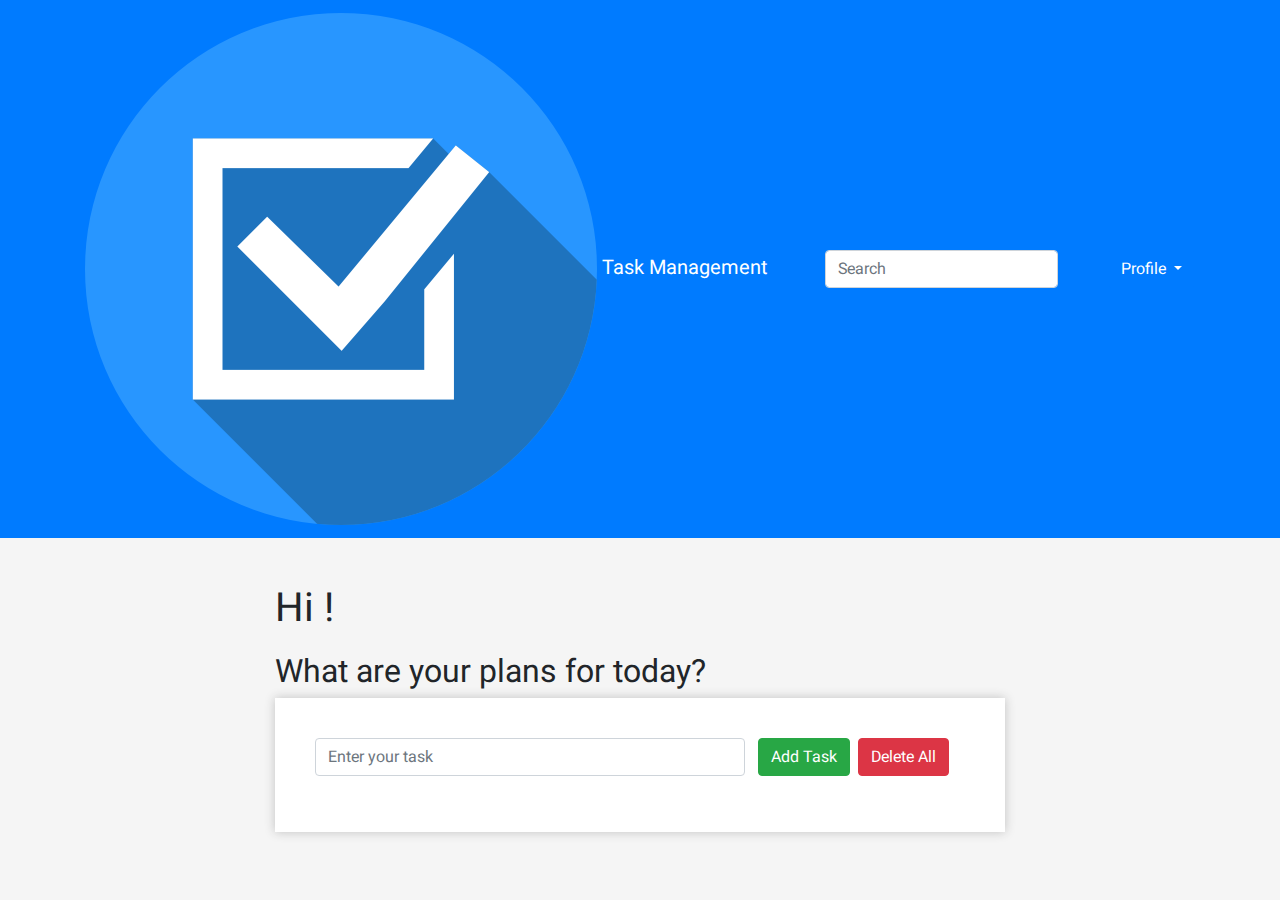
==== home.html @ 2174b2eb "update" ====
<!DOCTYPE html>
<html lang="en">

<head>
    <meta charset="UTF-8" />
    <meta name="viewport" content="width=device-width, initial-scale=1.0" />
    <title>Task Manager</title>
    <link rel="stylesheet" href="https://maxcdn.bootstrapcdn.com/bootstrap/4.0.0/css/bootstrap.min.css" integrity="sha384-Gn5384xqQ1aoWXA+058RXPxPg6fy4IWvTNh0E263XmFcJlSAwiGgFAW/dAiS6JXm"
        crossorigin="anonymous">
    <link rel="stylesheet" href="css/font-awesome.min.css" />
    <link rel="stylesheet" href="css/bootstrap.min.css" />
    <link rel="stylesheet" href="css/style.css" />
</head>

<body>
    <header class="bg-primary mb-3">
        <div class="container">
            <div class="row">
                <div class="col-sm-12">
                    <nav class="navbar justify-content-between">
                        <a style="color: white" class="navbar-brand"><img src="icons/icon.png" alt="Logo"> Task Management</a>
                        <form class="form-inline">
                            <input class="form-control mr-sm-2" type="search" placeholder="Search" aria-label="Search"
                                id="searchtextbox" />
                        </form>
                        <div class="btn-group">
                            <button type="button" class="btn btn-primary dropdown-toggle" data-toggle="dropdown"
                                aria-haspopup="true" aria-expanded="false"> Profile </button>
                            <div class="dropdown-menu">
                                <a class="dropdown-item" href="login.html">Log out</a>

                            </div>
                        </div>
                    </nav>
                </div>
            </div>
        </div>
    </header>
    <section class="todo-outer">
        <div class="container">
            <div class="row justify-content-md-center">
                <div class="col-sm-12 col-md-8">
                    <div>
                        <h1>Hi <span id="user"></span>!</h1>
                        
                    </div>
                    <h2>What are your plans for today?</h2>
                    <div class="todo-inner">
                        <div class="form-row">
                            <div class="col-8 mr-sm-2">
                                <input type="text" class="form-control" placeholder="Enter your task" id="addtaskinput" />
                                <input type="hidden" id="saveindex">
                            </div>
                            <button type="button" class="btn btn-success mr-sm-2" id="addtaskbtn">
                                Add Task
                            </button>
                            <button type="button" class="btn btn-success mr-sm-2" id="savetaskbtn" style="display: none;">
                                Save Task
                            </button>
                            <button type="button" id="deleteallbtn" class="btn btn-danger">
                                Delete All
                            </button>
                        </div>
                        <div class="to-do-output">
                            <table class="table table-striped mt-3 mb-0" id="addedtasklist">

                            </table>
                        </div>
                    </div>
                </div>
            </div>
        </div>
    </section>
    <script src="main.js"></script>
    <script src="https://code.jquery.com/jquery-3.2.1.slim.min.js" integrity="sha384-KJ3o2DKtIkvYIK3UENzmM7KCkRr/rE9/Qpg6aAZGJwFDMVNA/GpGFF93hXpG5KkN"
        crossorigin="anonymous"></script>
    <script src="https://cdnjs.cloudflare.com/ajax/libs/popper.js/1.12.9/umd/popper.min.js" integrity="sha384-ApNbgh9B+Y1QKtv3Rn7W3mgPxhU9K/ScQsAP7hUibX39j7fakFPskvXusvfa0b4Q"
        crossorigin="anonymous"></script>
    <script src="https://maxcdn.bootstrapcdn.com/bootstrap/4.0.0/js/bootstrap.min.js" integrity="sha384-JZR6Spejh4U02d8jOt6vLEHfe/JQGiRRSQQxSfFWpi1MquVdAyjUar5+76PVCmYl"
        crossorigin="anonymous"></script>

    <script>
        document.getElementById("user").innerHTML = localStorage.getItem("usermail");
    </script>
</body>

</html>
---- css/style.css ----
@font-face {
	font-family: 'Roboto-Regular';
	src: url('../fonts/Roboto-Regular.eot');
	src: local('☺'), url('../fonts/Roboto-Regular.woff') format('woff'), url('../fonts/Roboto-Regular.ttf') format('truetype'), url('../fonts/Roboto-Regular.svg') format('svg');
	font-weight: normal;
	font-style: normal;
}

@font-face {
	font-family: 'FontAwesome';
	src: url('../fonts/fontawesome-webfont.eot');
	src: local('☺'), url('../fonts/fontawesome-webfont.woff') format('woff'), url('../fonts/fontawesome-webfont.ttf') format('truetype'), url('../fonts/fontawesome-webfont.svg') format('svg');
	font-weight: normal;
	font-style: normal;
}
body{font-family: 'Roboto-Regular';background: #f5f5f5;}
header .navbar{padding: .5rem 0;}
header nav.navbar .navbar-brand{color:#fff;}
section.todo-outer {
    width: 100%;
    float: left;
    padding: 30px 0;
}
section.todo-outer h1 {
    font-size: 40px;
    margin-bottom: 20px;
}
.todo-inner {
    width: 100%;
    float: left;
    padding: 40px;
    box-shadow: 0px 0px 10px #c1c1c1;
    background: #fff;
}
table tr td button {
    background: no-repeat;
    border: none;
    padding: 0;
    cursor: pointer;
}
.completed{text-decoration: line-through;}
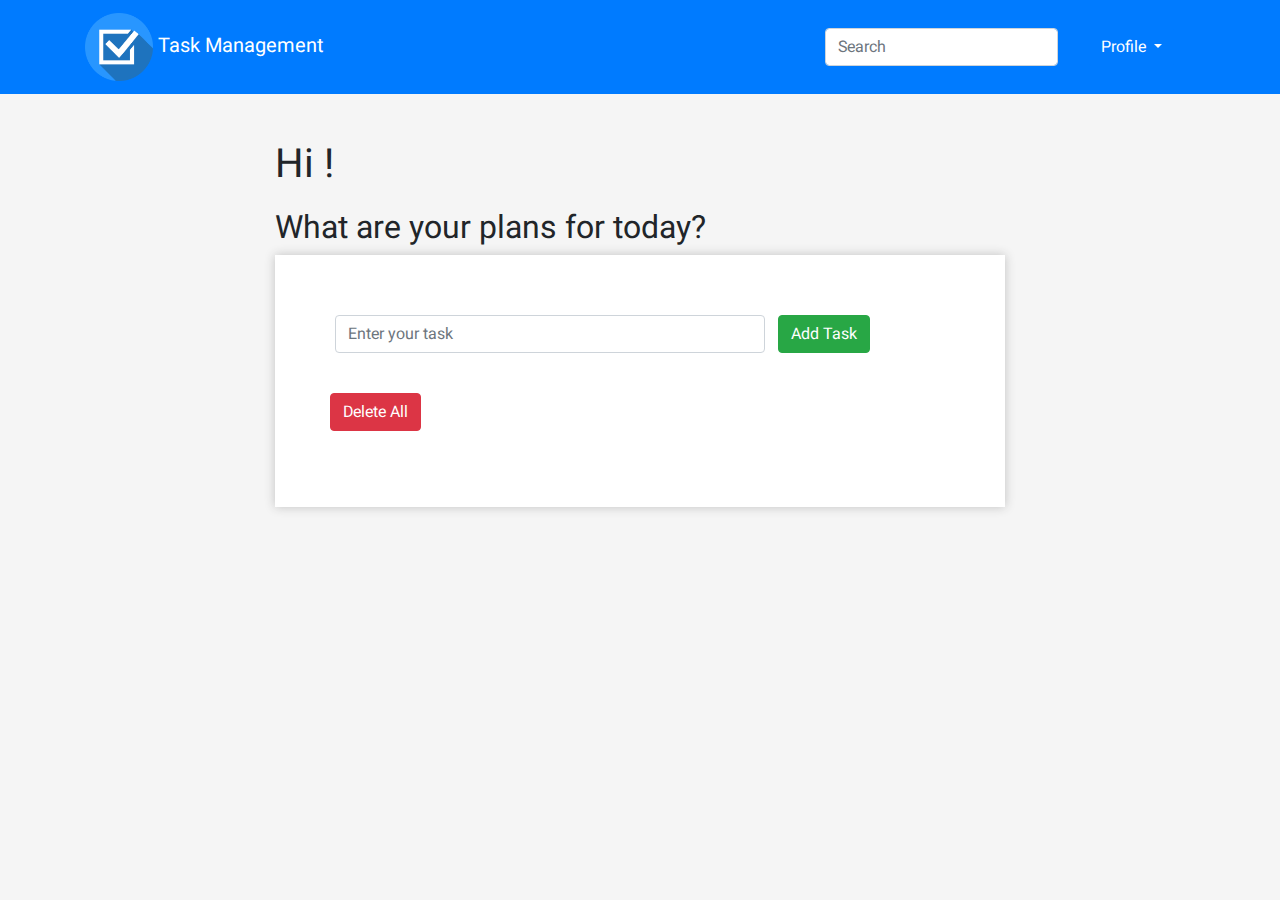
==== commit e16293a0: "update" ====
--- a/home.html
+++ b/home.html
@@ -18,7 +18,8 @@
             <div class="row">
                 <div class="col-sm-12">
                     <nav class="navbar justify-content-between">
-                        <a style="color: white" class="navbar-brand"><img src="icons/icon.png" alt="Logo"> Task Management</a>
+                        <a style="color: white" class="navbar-brand"><img src="icons/icon.png" alt="Logo"> Task
+                            Management</a>
                         <form class="form-inline">
                             <input class="form-control mr-sm-2" type="search" placeholder="Search" aria-label="Search"
                                 id="searchtextbox" />
@@ -42,7 +43,7 @@
                 <div class="col-sm-12 col-md-8">
                     <div>
                         <h1>Hi <span id="user"></span>!</h1>
-                        
+
                     </div>
                     <h2>What are your plans for today?</h2>
                     <div class="todo-inner">
@@ -62,8 +63,7 @@
                             </button>
                         </div>
                         <div class="to-do-output">
-                            <table class="table table-striped mt-3 mb-0" id="addedtasklist">
-
+                            <table class="table  table-striped mt-3 mb-0 table-responsive" id="addedtasklist">
                             </table>
                         </div>
                     </div>
--- a/css/style.css
+++ b/css/style.css
@@ -1,30 +1,46 @@
+/* styling for index.html */
 @font-face {
-	font-family: 'Roboto-Regular';
-	src: url('../fonts/Roboto-Regular.eot');
-	src: local('☺'), url('../fonts/Roboto-Regular.woff') format('woff'), url('../fonts/Roboto-Regular.ttf') format('truetype'), url('../fonts/Roboto-Regular.svg') format('svg');
-	font-weight: normal;
-	font-style: normal;
+    font-family: 'Roboto-Regular';
+    src: url('../fonts/Roboto-Regular.eot');
+    src: local('☺'), url('../fonts/Roboto-Regular.woff') format('woff'), url('../fonts/Roboto-Regular.ttf') format('truetype'), url('../fonts/Roboto-Regular.svg') format('svg');
+    font-weight: normal;
+    font-style: normal;
 }
 
 @font-face {
-	font-family: 'FontAwesome';
-	src: url('../fonts/fontawesome-webfont.eot');
-	src: local('☺'), url('../fonts/fontawesome-webfont.woff') format('woff'), url('../fonts/fontawesome-webfont.ttf') format('truetype'), url('../fonts/fontawesome-webfont.svg') format('svg');
-	font-weight: normal;
-	font-style: normal;
+    font-family: 'FontAwesome';
+    src: url('../fonts/fontawesome-webfont.eot');
+    src: local('☺'), url('../fonts/fontawesome-webfont.woff') format('woff'), url('../fonts/fontawesome-webfont.ttf') format('truetype'), url('../fonts/fontawesome-webfont.svg') format('svg');
+    font-weight: normal;
+    font-style: normal;
 }
-body{font-family: 'Roboto-Regular';background: #f5f5f5;}
-header .navbar{padding: .5rem 0;}
-header nav.navbar .navbar-brand{color:#fff;}
+
+body {
+    font-family: 'Roboto-Regular';
+    background: #f5f5f5;
+}
+
+header .navbar {
+    padding: .5rem 0;
+}
+
+img {
+    width: 10%;
+    height: auto;
+}
+
+
 section.todo-outer {
     width: 100%;
     float: left;
     padding: 30px 0;
 }
+
 section.todo-outer h1 {
     font-size: 40px;
     margin-bottom: 20px;
 }
+
 .todo-inner {
     width: 100%;
     float: left;
@@ -32,10 +48,28 @@
     box-shadow: 0px 0px 10px #c1c1c1;
     background: #fff;
 }
+
+.table-responsive {
+    display: table;
+}
+
 table tr td button {
     background: no-repeat;
     border: none;
     padding: 0;
     cursor: pointer;
 }
-.completed{text-decoration: line-through;}+
+.completed {
+    text-decoration: line-through;
+}
+
+/* styling for login.html */
+input, button {
+    margin: 20px;
+}
+
+.form-signin {
+    margin-top: 50px; 
+}
+
